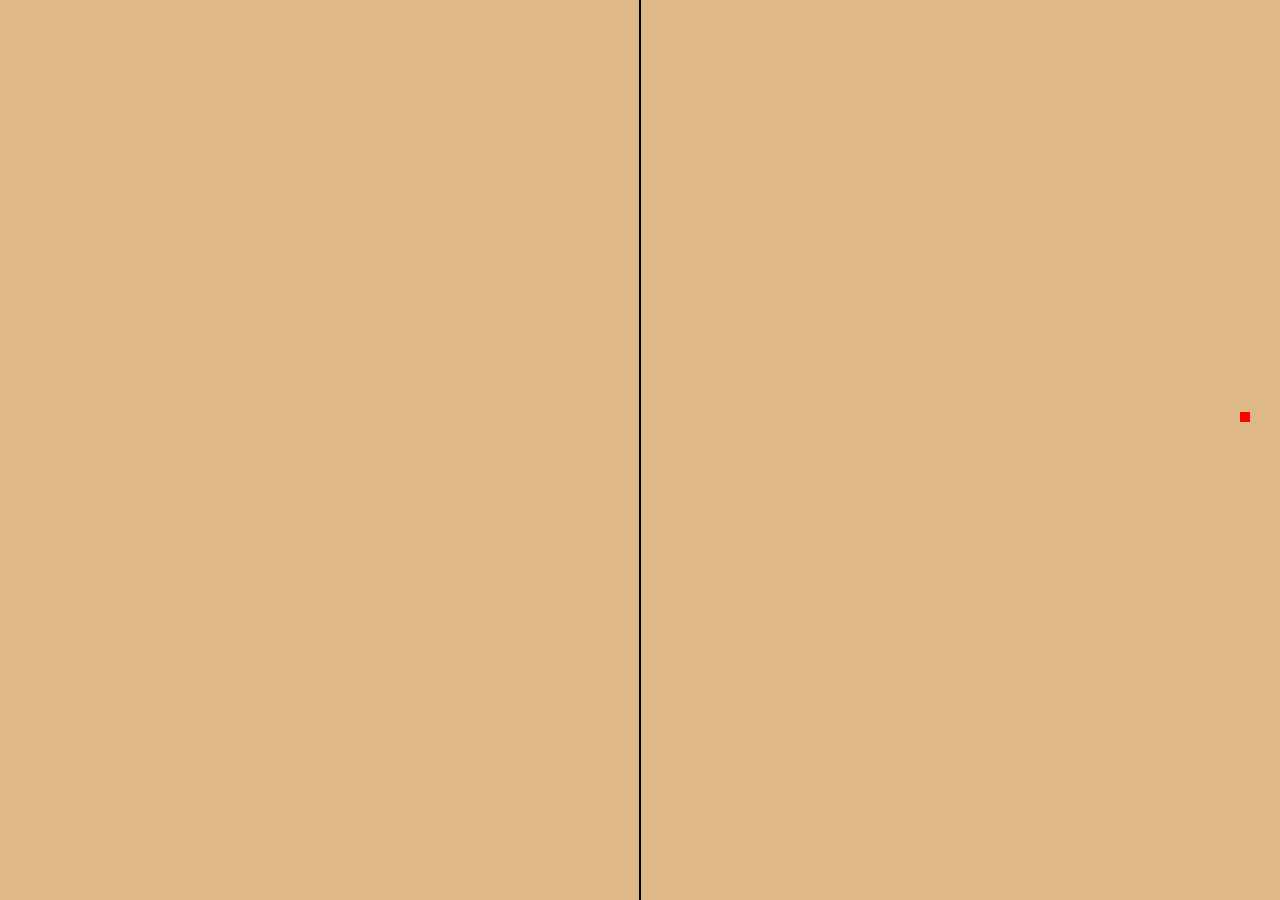
==== client/spgame.html @ f5c8a3dc "Modify css and js client files." ====
<!DOCTYPE html>
<html lang="en">

<head>
    <meta charset="UTF-8">
    <meta name="viewport" content="width=device-width, initial-scale=1.0">

    <link rel="stylesheet" href="./css/canvas.css">


    <title>Ping-Pong</title>
</head>

<body>


    <canvas id="canvas"></canvas>
    <script src="./js/gamelogicJose.js"></script>

</body>

</html>
---- client/css/canvas.css ----
html, body {
    
    overflow: auto;
    padding: 0; 
    margin: 0;
    background: gray;    
    height: 100%;
    width: 100%;
}

#canvas{        
    background-color: burlywood;
    /* border: 1px solid black; */
    display: block;
   

}
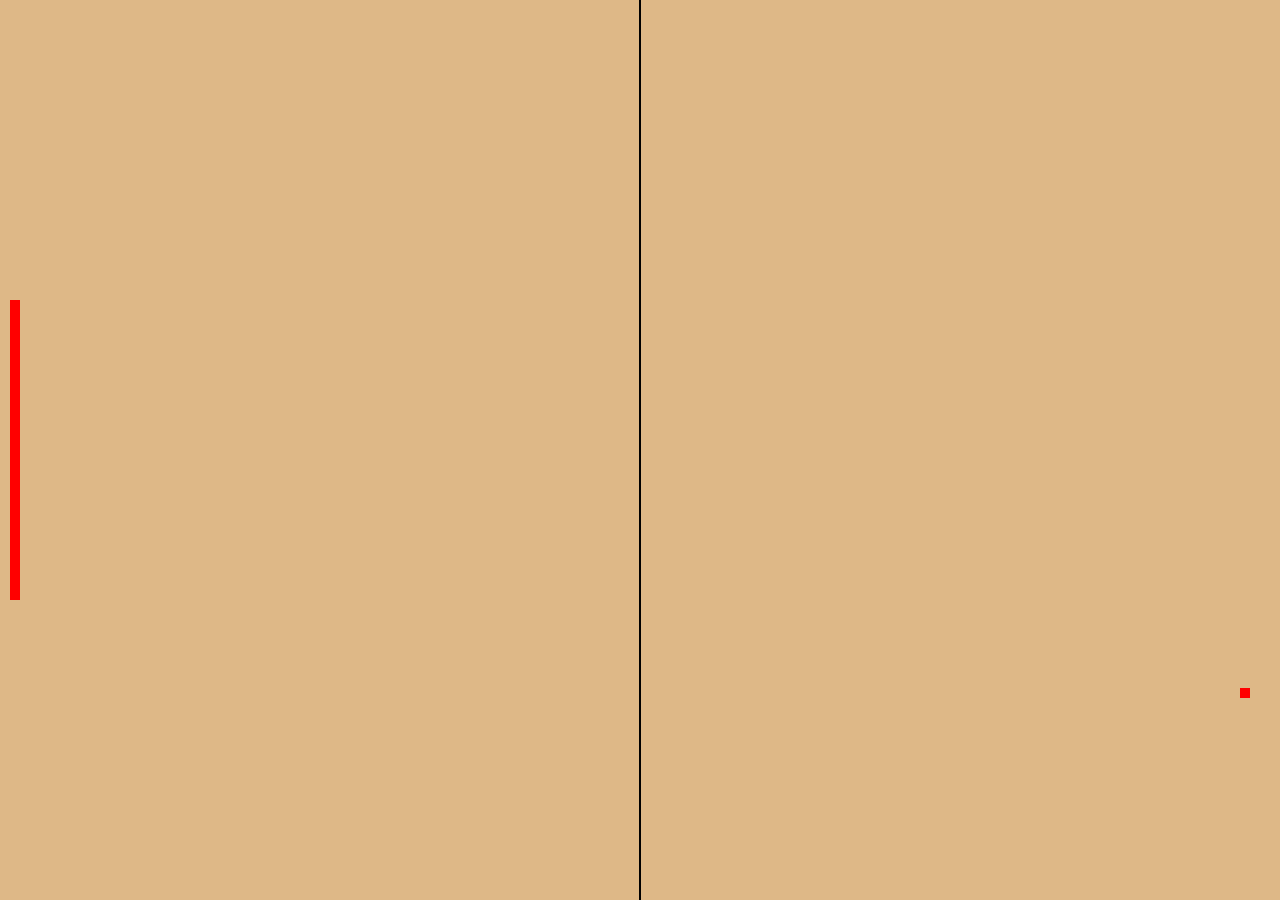
==== commit 60779d72: "merged gamelogic into one file" ====
--- a/client/spgame.html
+++ b/client/spgame.html
@@ -15,7 +15,9 @@
 
 
     <canvas id="canvas"></canvas>
-    <script src="./js/gamelogicJose.js"></script>
+
+    <script src="./js/gamelogic.js"></script>
+
 
 </body>
 
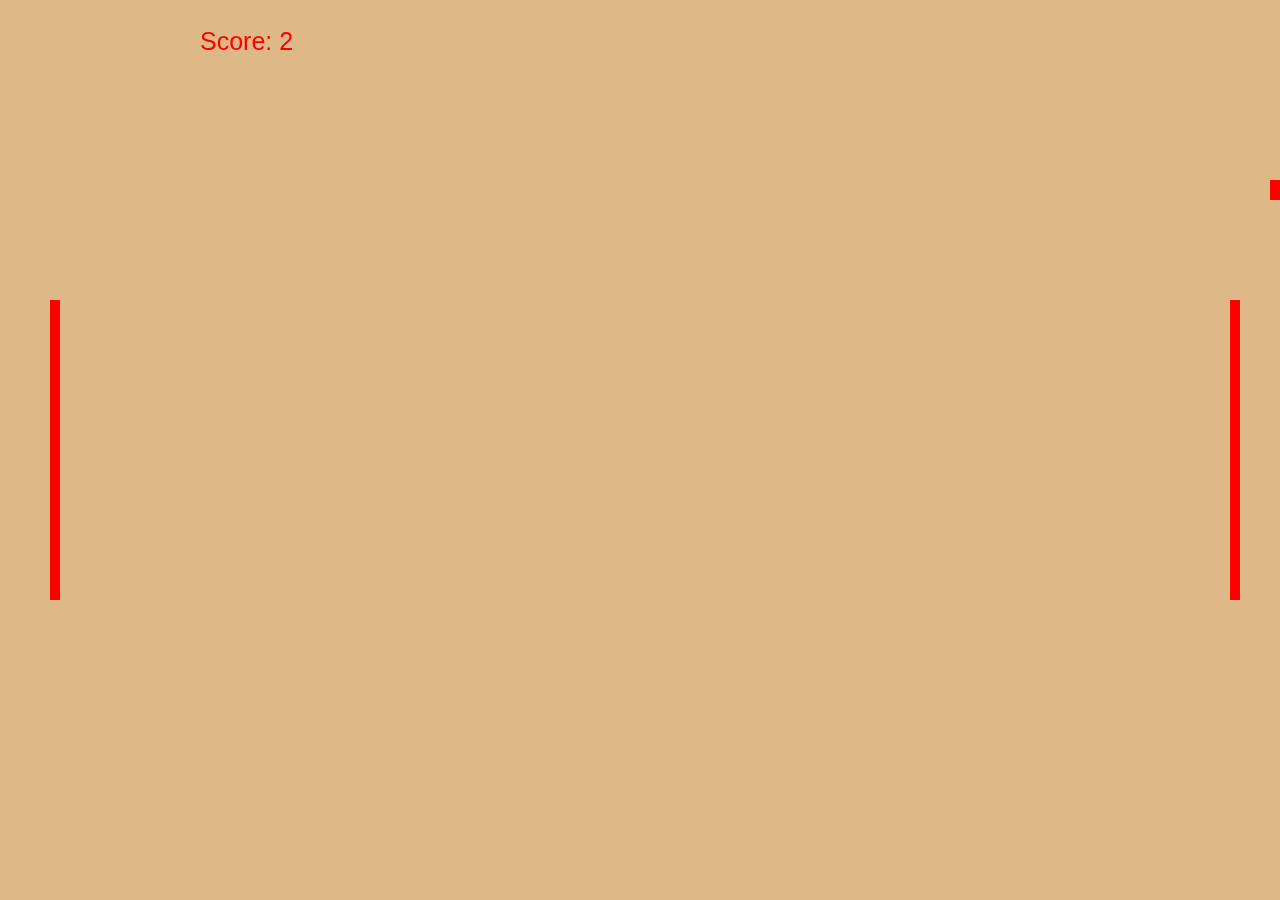
==== commit d6628ed1: "add Player class on filename Player.js and player2 (bar only) on canvas" ====
--- a/client/spgame.html
+++ b/client/spgame.html
@@ -16,6 +16,7 @@
 
     <canvas id="canvas"></canvas>
 
+    <script src="./js/Player.js"></script>
     <script src="./js/gamelogic.js"></script>
 
 
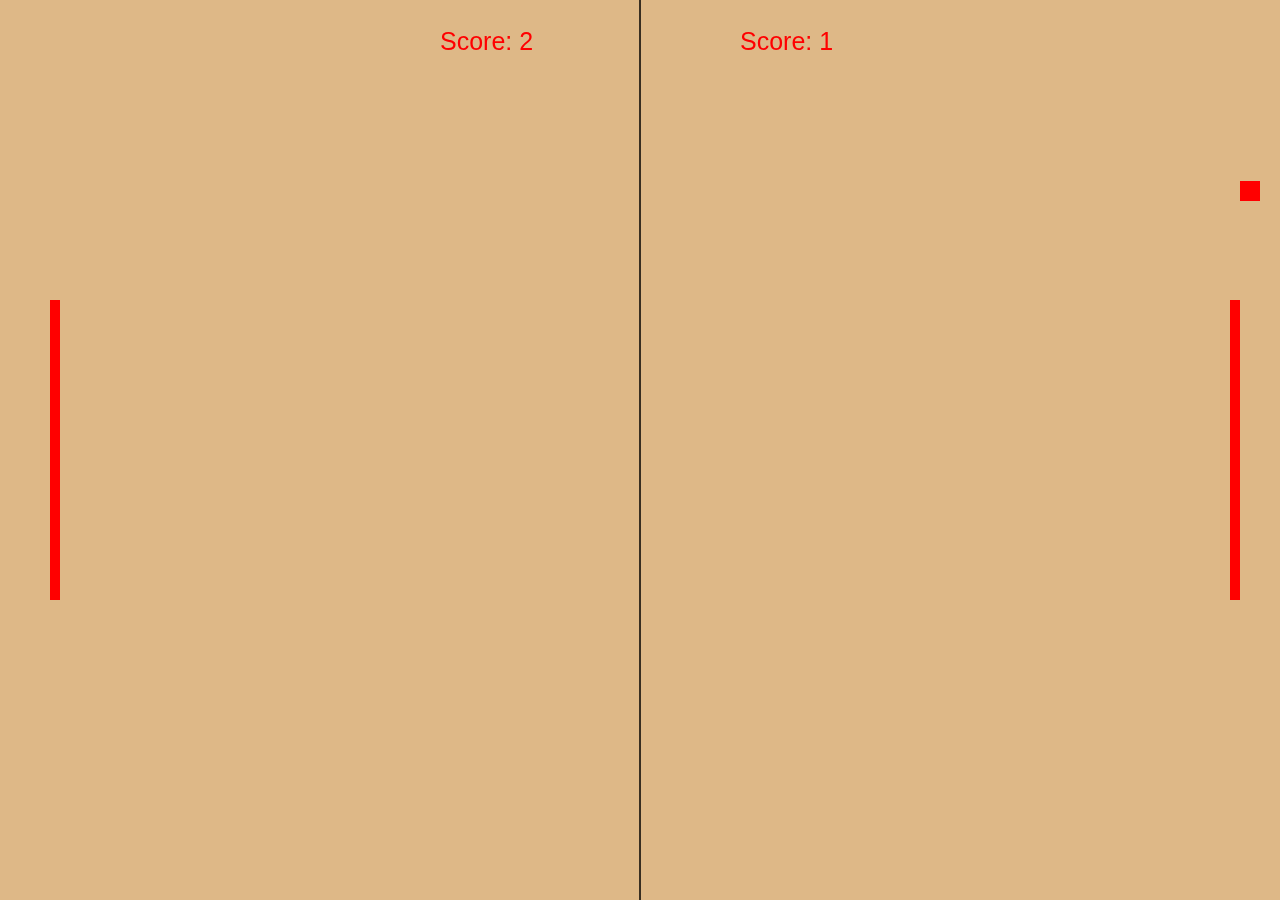
==== commit d9496386: "add score to both players and created score class" ====
--- a/client/spgame.html
+++ b/client/spgame.html
@@ -15,7 +15,8 @@
 
 
     <canvas id="canvas"></canvas>
-
+    
+    <script src="./js/Score.js"></script>
     <script src="./js/Player.js"></script>
     <script src="./js/gamelogic.js"></script>
 
